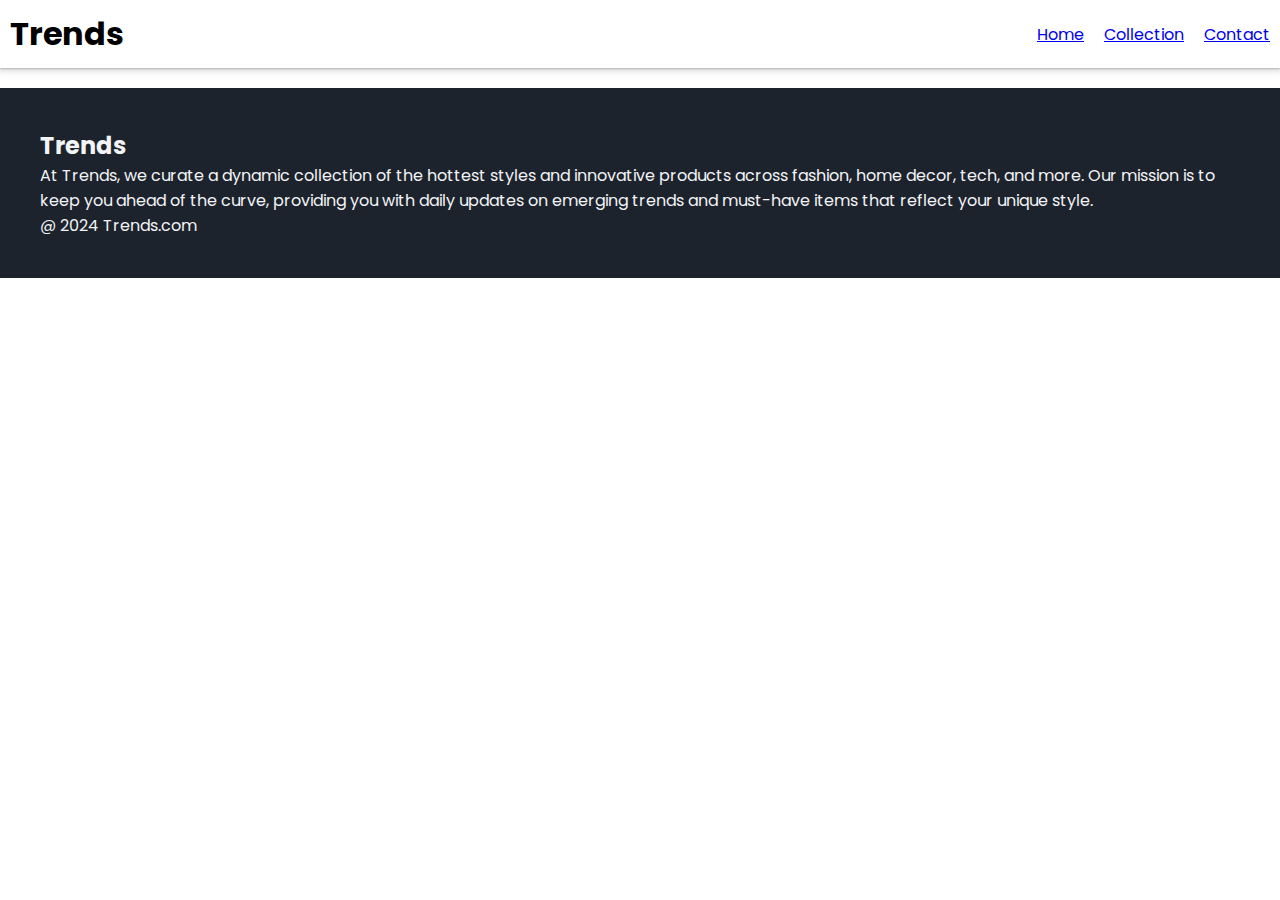
==== contect.html @ f81697b5 "new project trends" ====
<!DOCTYPE html>
<html lang="en">
  <head>
    <meta charset="UTF-8" />
    <meta name="viewport" content="width=device-width, initial-scale=1.0" />
    <title>trends</title>
    <!-- google fonts-->
    <link rel="preconnect" href="https://fonts.googleapis.com" />
    <link rel="preconnect" href="https://fonts.gstatic.com" crossorigin />
    <link
      href="https://fonts.googleapis.com/css2?family=Poppins:ital,wght@0,100;0,200;0,300;0,400;0,500;0,600;0,700;0,800;0,900;1,100;1,200;1,300;1,400;1,500;1,600;1,700;1,800;1,900&display=swap"
      rel="stylesheet"
    />

    <link rel="stylesheet" href="style.css" />
    <link
      rel="stylesheet"
      href="https://cdnjs.cloudflare.com/ajax/libs/font-awesome/6.6.0/css/all.min.css"
      integrity="sha512-Kc323vGBEqzTmouAECnVceyQqyqdsSiqLQISBL29aUW4U/M7pSPA/gEUZQqv1cwx4OnYxTxve5UMg5GT6L4JJg=="
      crossorigin="anonymous"
      referrerpolicy="no-referrer"
    />
  </head>
  <body>


    <!--navbar-->


    <nav class="navbar">
      <h1>Trends</h1>
      <div class="nav-links">
        <p class="nav-link"><a href="index.html">Home</a></p>
        <p class="nav-link"><a href="collection.html">Collection</a></p>
        <p class="nav-link"><a href="contect.html">Contact</a></p>
      </div>
      <div class="nav-menu" onclick="shownavbar()">
        <i class="fa-solid fa-bars"></i>
      </div>
    </nav>


    <!--sidenav-->


    <div class="side-nav">
        <p style="text-align: right" onclick="closenavbar()">
          <i class="fa-solid fa-xmark"></i>
        </p>
        <div class="side-nav-links">
          <p class="side-nav-link"><a href="index.html">Home</a></p>
          <p class="side-nav-link"><a href="collection.html">Collection</a></p>
          <p class="side-nav-link"><a href="contect.html">Contact</a></p>
        </div>
      </div>

      <!--footer-->
  
    

    <div class="footer">
      <div class="footer-container">
        <div class="footer-box">
          <h2 class="ht">Trends</h2>
          <p>
            At Trends, we curate a dynamic collection of the hottest styles and innovative products across fashion, home decor, tech, and more. Our mission is to keep you ahead of the curve, providing you with daily updates on emerging trends and must-have items that reflect your unique style.
          </p>
          <div class="footer-icon-container">
            <i class="fa-brands fa-instagram" style="color: #ffffff"></i>
            <i class="fa-brands fa-twitter" style="color: #ffffff"></i>
            <i class="fa-brands fa-facebook" style="color: #ffffff"></i>
          </div>
        </div>
      </div>
      <p>@ 2024 Trends.com</p>
    </div>

    <script src="collection.js"></script>
  </body>
</html>
---- style.css ----
*{
    padding: 0;
    margin: 0;

}

body{
    font-family: 'poppins',sans-serif;
}
.navbar{
    display: flex;
    justify-content: space-between;
    align-items: center;
    padding: 10px;
    box-shadow: rgba(60, 64, 67, 0.3) 0px 1px 2px 0px, rgba(60, 64, 67, 0.15) 0px 2px 6px 2px;
}
.nav-links{
    display: flex;
    column-gap: 20px;
}
.nav-links a:hover{
    text-decoration: underline;
    color: #1d232c;
}
.nav-menu{
    display: none;
}
.side-nav{
    background-color: #1d232c;
    width: 50%;
    height: 100%;
    position: fixed;
    top: 0;
    left: -60%;
    padding: 20px;
    color: white;
    transition: 2s;
}
.side-nav-link{
    margin-bottom: 30px;
    
}
.side-nav-links a:hover{
    text-decoration: underline;
}
.side-nav-links a{
    text-decoration: none;
    color: white;
}
img{
    width: 300px;
    height: 300px;
}
.header{
    display: flex;
    justify-content: center;
    gap: 50px;
    padding: 50px;
}
.header-button{
    padding:10px 20px;
    margin-top:10px;
    background-color: #1d232c;
    color: white;
    cursor: pointer;

}
.service{
    padding: 20px;
}
.service-container-1{
    display: flex;
    justify-content: space-between;
    align-items: center;
}
.service-container-2{
    display: flex;
    justify-content: space-between;
    align-items: center;
    gap: 10px;
}
.service-container-2 div{
    background-color: #f2f4f7;
    border-radius: 5px;
    padding: 10px;
}
.new-arrival img{
    height: 200px;
    width: 300px;
}
.new-arrival{
    display: flex;
    justify-content: space-around;
    flex-wrap: wrap;

}
.new-arrival-container{
    position: relative;
    flex-basis: 20%;
}
.new-arrival button{
    padding: 5% 10%;
    margin-top: 10px;
    color: #1d232c;
    position: absolute;
    top: 50%;
    left: 18%;
    border-radius: 10px;
    border: none;

}
.news{
    display: flex;
    flex-direction: column;
    align-items: center;
    margin-top: 20px;
}
.news input{
    padding: 11px;
    width: 80vw;
    margin-bottom: 10px;
    border: solid black 3px;

}
.news button{
    margin-top: 10px;
    color: #f2f4f7;
    background-color: #1d232c;
    border-radius: 10px;
    padding: 10px;


}
.footer{
    margin-top: 20px;
    padding: 40px;
    background-color: #1d232c;
    color: #f2f4f7;
}
.product-section{
    margin-top: 20px;
}
.product-search{
    width: 80%;
    border: solid black 2px;
    border-radius: 20px;
    display: flex;
    justify-content: space-between;
    align-items: center;
    padding: 10px;
    margin: auto;
}
.product-search input{
    border: none;
    background-color: transparent;
    width: 100%;
}
.product-search input:focus{
    outline: none;
}
.products{
    padding: 20px;
    display: flex;
    gap: 10px;
    flex-wrap: wrap;
    justify-content: space-around;
}
.products-box{
    text-align: center;
    flex-basis: 20%;
}
.products-box image{
    border-radius: 10px;
}
.news button:hover{
    color: blue;
    cursor: pointer;
}


@media screen and ( max-width:700px) {
    .nav-menu{
        display: block;
    }
    .nav-links{
        display: none;
    }
    .header-image{
        display: none;
    }
    .service-container-1{
        display: none;
    }
    .service-container-2{
        flex-direction: column;
    }

    
}
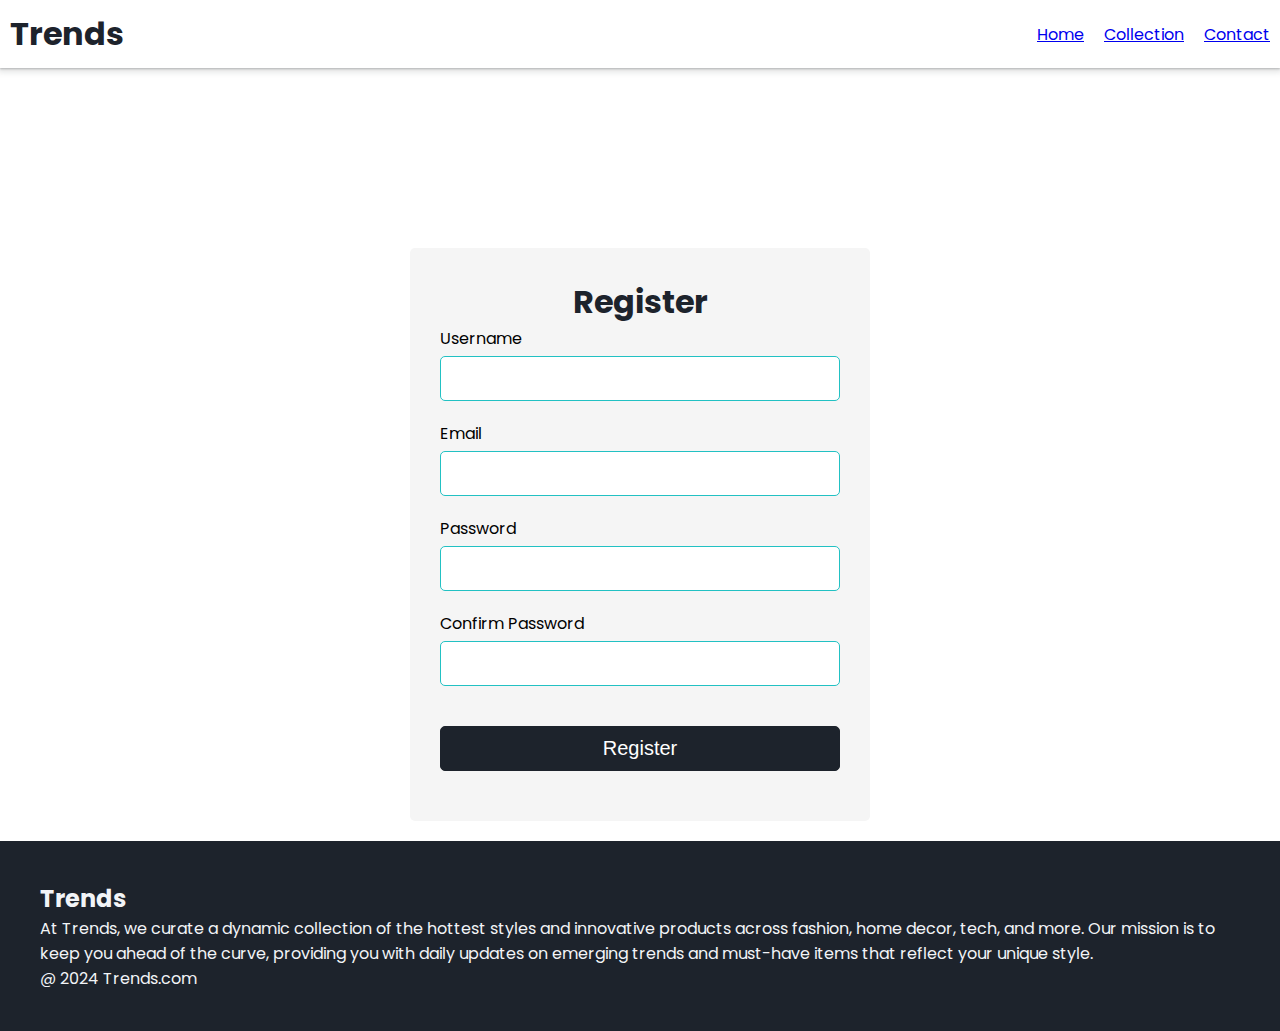
==== commit 58a2ac1b: "valid login page" ====
--- a/contect.html
+++ b/contect.html
@@ -20,6 +20,7 @@
       crossorigin="anonymous"
       referrerpolicy="no-referrer"
     />
+    <script src="script.js" defer></script>
   </head>
   <body>
 
@@ -54,6 +55,33 @@
         </div>
       </div>
 
+      <div class="container">
+        <form action="" id="form">
+            <h1>Register</h1>
+            <div class="input-group">
+                <label for="username">Username</label>
+                <input type="text" id="username" name="username">
+                <div class="error"></div>
+            </div>
+            <div class="input-group">
+                <label for="email">Email</label>
+                <input type="text" id="email" name="email" >
+                <div class="error"></div>
+            </div>
+            <div class="input-group">
+                <label for="password">Password</label>
+                <input type="password" id="password" name="password">
+                <div class="error"></div>
+            </div>
+            <div class="input-group">
+                <label for="cpassword">Confirm Password</label>
+                <input type="password" id="cpassword" name="cpassword">
+                <div class="error"></div>
+            </div>
+            <button type="submit">Register</button>
+        </form>
+    </div>
+
       <!--footer-->
   
     
@@ -74,7 +102,5 @@
       </div>
       <p>@ 2024 Trends.com</p>
     </div>
-
-    <script src="collection.js"></script>
   </body>
 </html>
--- a/style.css
+++ b/style.css
@@ -87,6 +87,7 @@
 .new-arrival img{
     height: 200px;
     width: 300px;
+    border-radius: 5px;
 }
 .new-arrival{
     display: flex;
@@ -168,8 +169,9 @@
 .products-box{
     text-align: center;
     flex-basis: 20%;
-}
-.products-box image{
+
+}
+.products-box img{
     border-radius: 10px;
 }
 .news button:hover{
@@ -177,6 +179,62 @@
     cursor: pointer;
 }
 
+#form{
+    width:400px;
+    margin:20vh auto 0 auto;
+    background-color: whitesmoke;
+    border-radius: 5px;
+    padding:30px;
+}
+
+h1{
+    text-align: center;
+    color: #1d232c;
+}
+
+#form button{
+    background-color: #1d232c;
+    color:white;
+    border: 1px solid #1d232c;
+    border-radius: 5px;
+    padding:10px;
+    margin:20px 0px;
+    cursor:pointer;
+    font-size:20px;
+    width:100%;
+}
+
+.input-group{
+    display:flex;
+    flex-direction: column;
+    margin-bottom: 15px;
+}
+
+.input-group input{
+    border-radius: 5px;
+    font-size:20px;
+    margin-top:5px;
+    padding:10px;
+    border:1px solid rgb(34,193,195) ;
+}
+
+.input-group input:focus{
+    outline:0;
+}
+
+.input-group .error{
+    color:rgb(242, 18, 18);
+    font-size:16px;
+    margin-top: 5px;
+}
+
+.input-group.success input{
+    border-color: #0cc477;
+}
+
+.input-group.error input{
+    border-color:rgb(206, 67, 67);
+}
 
 @media screen and ( max-width:700px) {
     .nav-menu{
